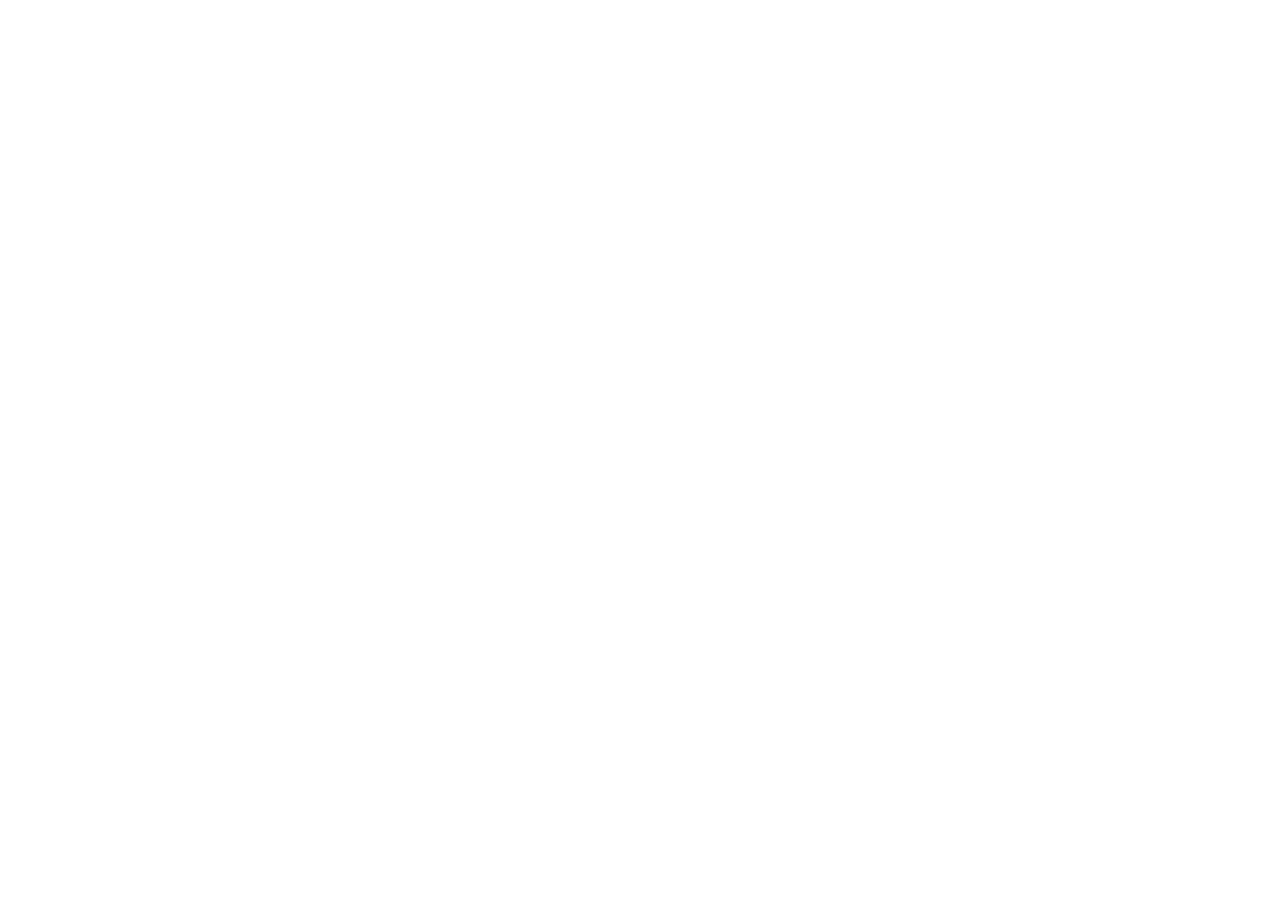
==== login.html @ 870a3454 "初始化了项目" ====
<html>
<head>
    <meta charset="UTF-8">
    <meta name="viewport"
          content="width=device-width, user-scalable=no, initial-scale=1.0, maximum-scale=1.0, minimum-scale=1.0">
    <meta http-equiv="X-UA-Compatible" content="ie=edge">
    <title>Document</title>
</head>
<body>

</body>
</html>
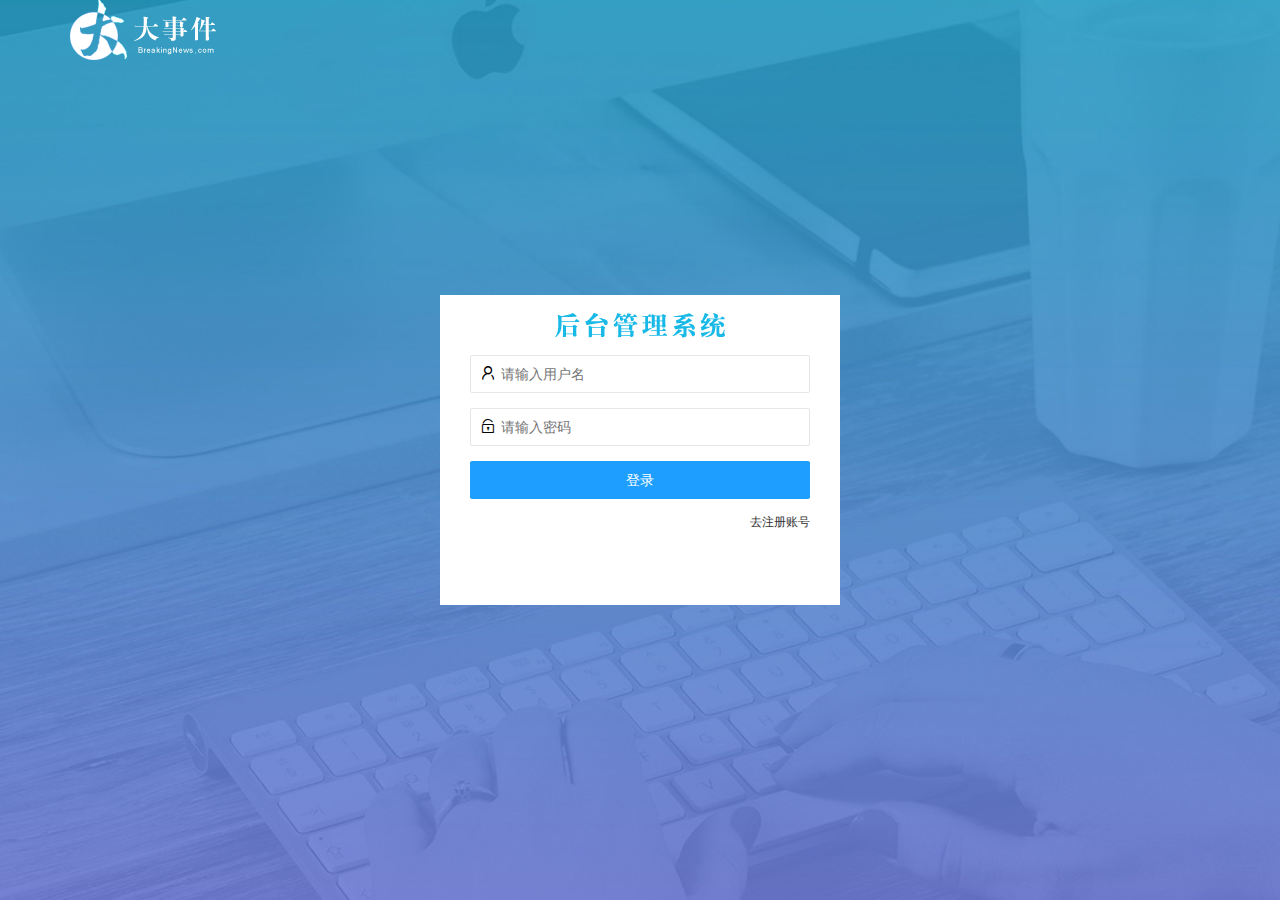
==== commit 3310ef98: "完成了登录和注册功能" ====
--- a/login.html
+++ b/login.html
@@ -4,9 +4,88 @@
     <meta name="viewport"
           content="width=device-width, user-scalable=no, initial-scale=1.0, maximum-scale=1.0, minimum-scale=1.0">
     <meta http-equiv="X-UA-Compatible" content="ie=edge">
-    <title>Document</title>
+    <title>大事件后台管理系统-登录/注册</title>
+<!--    导入LayUI的样式文件-->
+    <link rel="stylesheet" href="assets/lib/layui/css/layui.css">
+<!--        导入自己的样式文件-->
+    <link rel="stylesheet" href="assets/css/login.css">
 </head>
 <body>
 
+<!--头部的logo区域-->
+<div class="layui-main">
+    <img src="assets/images/logo.png" alt="">
+</div>
+<!--注册登录页面-->
+<div class="logoAddRegBox">
+    <div class="title-box"></div>
+<!--    登录-->
+    <div class="login-box">
+<!--        登录页面的表单-->
+        <form class="layui-form" action="" id="form-login">
+<!--            用户名-->
+            <div class="layui-form-item">
+                <i class="layui-icon layui-icon-username"></i>
+                <input type="text" name="username" required  lay-verify="required" placeholder="请输入用户名" autocomplete="off" class="layui-input">
+
+            </div>
+<!--            密码-->
+            <div class="layui-form-item">
+                <i class="layui-icon layui-icon-password"></i>
+                <input type="password" name="password" required  lay-verify="required|pwd" placeholder="请输入密码" autocomplete="off" class="layui-input">
+
+            </div>
+<!--            登录按钮-->
+            <div class="layui-form-item">
+<!--                注意:表单提交按钮和普通按钮的区别，就是 lay-submit属性-->
+                <button class="layui-btn layui-btn-fluid layui-btn-normal" lay-submit lay-filter="formDemo">登录</button>
+            </div>
+            <div class="layui-form-item links">
+                <a href="javascript:;" id="link_reg">去注册账号</a>
+            </div>
+        </form>
+    </div>
+    <!--    注册-->
+    <div class="reg-box">
+        <form class="layui-form" action="" id="form-reg">
+            <!--            用户名-->
+            <div class="layui-form-item">
+                <i class="layui-icon layui-icon-username"></i>
+                <input type="text" name="username" required  lay-verify="required" placeholder="请输入用户名" autocomplete="off" class="layui-input">
+
+            </div>
+            <!--            密码-->
+            <div class="layui-form-item">
+                <i class="layui-icon layui-icon-password"></i>
+                <input type="password" name="password" required  lay-verify="required|pwd" placeholder="请输入密码" autocomplete="off" class="layui-input">
+
+            </div>
+            <!--            确认密码-->
+            <div class="layui-form-item">
+                <i class="layui-icon layui-icon-password"></i>
+                <input type="password" name="repassword" required  lay-verify="required|pwd|repwd" placeholder="再次确认密码" autocomplete="off" class="layui-input">
+
+            </div>
+
+            <!--            注册按钮-->
+            <div class="layui-form-item">
+                <!--                注意:表单提交按钮和普通按钮的区别，就是 lay-submit属性-->
+                <button class="layui-btn layui-btn-fluid layui-btn-normal" lay-submit lay-filter="formDemo">注册</button>
+            </div>
+            <div class="layui-form-item links">
+                <a href="javascript:;" id="link_login">去登录</a>            </div>
+        </form>
+
+    </div>
+
+</div>
+<!--导入LayUI的js文件-->
+<script src="assets/lib/layui/layui.all.js"></script>
+<!--导入jQuery-->
+<script src="assets/lib/jquery.js"></script>
+<!--导入自己定义的统一拼接的根路径-->
+<script src="assets/js/baseAPI.js"></script>
+<!--导入自己的登录页面专有脚本-->
+<script src="assets/js/login.js"></script>
 </body>
 </html>--- a/assets/lib/layui/css/layui.css
+++ b/assets/lib/layui/css/layui.css
@@ -0,0 +1,2 @@
+/** layui-v2.5.5 MIT License By https://www.layui.com */
+ .layui-inline,img{display:inline-block;vertical-align:middle}h1,h2,h3,h4,h5,h6{font-weight:400}.layui-edge,.layui-header,.layui-inline,.layui-main{position:relative}.layui-body,.layui-edge,.layui-elip{overflow:hidden}.layui-btn,.layui-edge,.layui-inline,img{vertical-align:middle}.layui-btn,.layui-disabled,.layui-icon,.layui-unselect{-moz-user-select:none;-webkit-user-select:none;-ms-user-select:none}.layui-elip,.layui-form-checkbox span,.layui-form-pane .layui-form-label{text-overflow:ellipsis;white-space:nowrap}.layui-breadcrumb,.layui-tree-btnGroup{visibility:hidden}blockquote,body,button,dd,div,dl,dt,form,h1,h2,h3,h4,h5,h6,input,li,ol,p,pre,td,textarea,th,ul{margin:0;padding:0;-webkit-tap-highlight-color:rgba(0,0,0,0)}a:active,a:hover{outline:0}img{border:none}li{list-style:none}table{border-collapse:collapse;border-spacing:0}h4,h5,h6{font-size:100%}button,input,optgroup,option,select,textarea{font-family:inherit;font-size:inherit;font-style:inherit;font-weight:inherit;outline:0}pre{white-space:pre-wrap;white-space:-moz-pre-wrap;white-space:-pre-wrap;white-space:-o-pre-wrap;word-wrap:break-word}body{line-height:24px;font:14px Helvetica Neue,Helvetica,PingFang SC,Tahoma,Arial,sans-serif}hr{height:1px;margin:10px 0;border:0;clear:both}a{color:#333;text-decoration:none}a:hover{color:#777}a cite{font-style:normal;*cursor:pointer}.layui-border-box,.layui-border-box *{box-sizing:border-box}.layui-box,.layui-box *{box-sizing:content-box}.layui-clear{clear:both;*zoom:1}.layui-clear:after{content:'\20';clear:both;*zoom:1;display:block;height:0}.layui-inline{*display:inline;*zoom:1}.layui-edge{display:inline-block;width:0;height:0;border-width:6px;border-style:dashed;border-color:transparent}.layui-edge-top{top:-4px;border-bottom-color:#999;border-bottom-style:solid}.layui-edge-right{border-left-color:#999;border-left-style:solid}.layui-edge-bottom{top:2px;border-top-color:#999;border-top-style:solid}.layui-edge-left{border-right-color:#999;border-right-style:solid}.layui-disabled,.layui-disabled:hover{color:#d2d2d2!important;cursor:not-allowed!important}.layui-circle{border-radius:100%}.layui-show{display:block!important}.layui-hide{display:none!important}@font-face{font-family:layui-icon;src:url(../font/iconfont.eot?v=250);src:url(../font/iconfont.eot?v=250#iefix) format('embedded-opentype'),url(../font/iconfont.woff2?v=250) format('woff2'),url(../font/iconfont.woff?v=250) format('woff'),url(../font/iconfont.ttf?v=250) format('truetype'),url(../font/iconfont.svg?v=250#layui-icon) format('svg')}.layui-icon{font-family:layui-icon!important;font-size:16px;font-style:normal;-webkit-font-smoothing:antialiased;-moz-osx-font-smoothing:grayscale}.layui-icon-reply-fill:before{content:"\e611"}.layui-icon-set-fill:before{content:"\e614"}.layui-icon-menu-fill:before{content:"\e60f"}.layui-icon-search:before{content:"\e615"}.layui-icon-share:before{content:"\e641"}.layui-icon-set-sm:before{content:"\e620"}.layui-icon-engine:before{content:"\e628"}.layui-icon-close:before{content:"\1006"}.layui-icon-close-fill:before{content:"\1007"}.layui-icon-chart-screen:before{content:"\e629"}.layui-icon-star:before{content:"\e600"}.layui-icon-circle-dot:before{content:"\e617"}.layui-icon-chat:before{content:"\e606"}.layui-icon-release:before{content:"\e609"}.layui-icon-list:before{content:"\e60a"}.layui-icon-chart:before{content:"\e62c"}.layui-icon-ok-circle:before{content:"\1005"}.layui-icon-layim-theme:before{content:"\e61b"}.layui-icon-table:before{content:"\e62d"}.layui-icon-right:before{content:"\e602"}.layui-icon-left:before{content:"\e603"}.layui-icon-cart-simple:before{content:"\e698"}.layui-icon-face-cry:before{content:"\e69c"}.layui-icon-face-smile:before{content:"\e6af"}.layui-icon-survey:before{content:"\e6b2"}.layui-icon-tree:before{content:"\e62e"}.layui-icon-upload-circle:before{content:"\e62f"}.layui-icon-add-circle:before{content:"\e61f"}.layui-icon-download-circle:before{content:"\e601"}.layui-icon-templeate-1:before{content:"\e630"}.layui-icon-util:before{content:"\e631"}.layui-icon-face-surprised:before{content:"\e664"}.layui-icon-edit:before{content:"\e642"}.layui-icon-speaker:before{content:"\e645"}.layui-icon-down:before{content:"\e61a"}.layui-icon-file:before{content:"\e621"}.layui-icon-layouts:before{content:"\e632"}.layui-icon-rate-half:before{content:"\e6c9"}.layui-icon-add-circle-fine:before{content:"\e608"}.layui-icon-prev-circle:before{content:"\e633"}.layui-icon-read:before{content:"\e705"}.layui-icon-404:before{content:"\e61c"}.layui-icon-carousel:before{content:"\e634"}.layui-icon-help:before{content:"\e607"}.layui-icon-code-circle:before{content:"\e635"}.layui-icon-water:before{content:"\e636"}.layui-icon-username:before{content:"\e66f"}.layui-icon-find-fill:before{content:"\e670"}.layui-icon-about:before{content:"\e60b"}.layui-icon-location:before{content:"\e715"}.layui-icon-up:before{content:"\e619"}.layui-icon-pause:before{content:"\e651"}.layui-icon-date:before{content:"\e637"}.layui-icon-layim-uploadfile:before{content:"\e61d"}.layui-icon-delete:before{content:"\e640"}.layui-icon-play:before{content:"\e652"}.layui-icon-top:before{content:"\e604"}.layui-icon-friends:before{content:"\e612"}.layui-icon-refresh-3:before{content:"\e9aa"}.layui-icon-ok:before{content:"\e605"}.layui-icon-layer:before{content:"\e638"}.layui-icon-face-smile-fine:before{content:"\e60c"}.layui-icon-dollar:before{content:"\e659"}.layui-icon-group:before{content:"\e613"}.layui-icon-layim-download:before{content:"\e61e"}.layui-icon-picture-fine:before{content:"\e60d"}.layui-icon-link:before{content:"\e64c"}.layui-icon-diamond:before{content:"\e735"}.layui-icon-log:before{content:"\e60e"}.layui-icon-rate-solid:before{content:"\e67a"}.layui-icon-fonts-del:before{content:"\e64f"}.layui-icon-unlink:before{content:"\e64d"}.layui-icon-fonts-clear:before{content:"\e639"}.layui-icon-triangle-r:before{content:"\e623"}.layui-icon-circle:before{content:"\e63f"}.layui-icon-radio:before{content:"\e643"}.layui-icon-align-center:before{content:"\e647"}.layui-icon-align-right:before{content:"\e648"}.layui-icon-align-left:before{content:"\e649"}.layui-icon-loading-1:before{content:"\e63e"}.layui-icon-return:before{content:"\e65c"}.layui-icon-fonts-strong:before{content:"\e62b"}.layui-icon-upload:before{content:"\e67c"}.layui-icon-dialogue:before{content:"\e63a"}.layui-icon-video:before{content:"\e6ed"}.layui-icon-headset:before{content:"\e6fc"}.layui-icon-cellphone-fine:before{content:"\e63b"}.layui-icon-add-1:before{content:"\e654"}.layui-icon-face-smile-b:before{content:"\e650"}.layui-icon-fonts-html:before{content:"\e64b"}.layui-icon-form:before{content:"\e63c"}.layui-icon-cart:before{content:"\e657"}.layui-icon-camera-fill:before{content:"\e65d"}.layui-icon-tabs:before{content:"\e62a"}.layui-icon-fonts-code:before{content:"\e64e"}.layui-icon-fire:before{content:"\e756"}.layui-icon-set:before{content:"\e716"}.layui-icon-fonts-u:before{content:"\e646"}.layui-icon-triangle-d:before{content:"\e625"}.layui-icon-tips:before{content:"\e702"}.layui-icon-picture:before{content:"\e64a"}.layui-icon-more-vertical:before{content:"\e671"}.layui-icon-flag:before{content:"\e66c"}.layui-icon-loading:before{content:"\e63d"}.layui-icon-fonts-i:before{content:"\e644"}.layui-icon-refresh-1:before{content:"\e666"}.layui-icon-rmb:before{content:"\e65e"}.layui-icon-home:before{content:"\e68e"}.layui-icon-user:before{content:"\e770"}.layui-icon-notice:before{content:"\e667"}.layui-icon-login-weibo:before{content:"\e675"}.layui-icon-voice:before{content:"\e688"}.layui-icon-upload-drag:before{content:"\e681"}.layui-icon-login-qq:before{content:"\e676"}.layui-icon-snowflake:before{content:"\e6b1"}.layui-icon-file-b:before{content:"\e655"}.layui-icon-template:before{content:"\e663"}.layui-icon-auz:before{content:"\e672"}.layui-icon-console:before{content:"\e665"}.layui-icon-app:before{content:"\e653"}.layui-icon-prev:before{content:"\e65a"}.layui-icon-website:before{content:"\e7ae"}.layui-icon-next:before{content:"\e65b"}.layui-icon-component:before{content:"\e857"}.layui-icon-more:before{content:"\e65f"}.layui-icon-login-wechat:before{content:"\e677"}.layui-icon-shrink-right:before{content:"\e668"}.layui-icon-spread-left:before{content:"\e66b"}.layui-icon-camera:before{content:"\e660"}.layui-icon-note:before{content:"\e66e"}.layui-icon-refresh:before{content:"\e669"}.layui-icon-female:before{content:"\e661"}.layui-icon-male:before{content:"\e662"}.layui-icon-password:before{content:"\e673"}.layui-icon-senior:before{content:"\e674"}.layui-icon-theme:before{content:"\e66a"}.layui-icon-tread:before{content:"\e6c5"}.layui-icon-praise:before{content:"\e6c6"}.layui-icon-star-fill:before{content:"\e658"}.layui-icon-rate:before{content:"\e67b"}.layui-icon-template-1:before{content:"\e656"}.layui-icon-vercode:before{content:"\e679"}.layui-icon-cellphone:before{content:"\e678"}.layui-icon-screen-full:before{content:"\e622"}.layui-icon-screen-restore:before{content:"\e758"}.layui-icon-cols:before{content:"\e610"}.layui-icon-export:before{content:"\e67d"}.layui-icon-print:before{content:"\e66d"}.layui-icon-slider:before{content:"\e714"}.layui-icon-addition:before{content:"\e624"}.layui-icon-subtraction:before{content:"\e67e"}.layui-icon-service:before{content:"\e626"}.layui-icon-transfer:before{content:"\e691"}.layui-main{width:1140px;margin:0 auto}.layui-header{z-index:1000;height:60px}.layui-header a:hover{transition:all .5s;-webkit-transition:all .5s}.layui-side{position:fixed;left:0;top:0;bottom:0;z-index:999;width:200px;overflow-x:hidden}.layui-side-scroll{position:relative;width:220px;height:100%;overflow-x:hidden}.layui-body{position:absolute;left:200px;right:0;top:0;bottom:0;z-index:998;width:auto;overflow-y:auto;box-sizing:border-box}.layui-layout-body{overflow:hidden}.layui-layout-admin .layui-header{background-color:#23262E}.layui-layout-admin .layui-side{top:60px;width:200px;overflow-x:hidden}.layui-layout-admin .layui-body{position:fixed;top:60px;bottom:44px}.layui-layout-admin .layui-main{width:auto;margin:0 15px}.layui-layout-admin .layui-footer{position:fixed;left:200px;right:0;bottom:0;height:44px;line-height:44px;padding:0 15px;background-color:#eee}.layui-layout-admin .layui-logo{position:absolute;left:0;top:0;width:200px;height:100%;line-height:60px;text-align:center;color:#009688;font-size:16px}.layui-layout-admin .layui-header .layui-nav{background:0 0}.layui-layout-left{position:absolute!important;left:200px;top:0}.layui-layout-right{position:absolute!important;right:0;top:0}.layui-container{position:relative;margin:0 auto;padding:0 15px;box-sizing:border-box}.layui-fluid{position:relative;margin:0 auto;padding:0 15px}.layui-row:after,.layui-row:before{content:'';display:block;clear:both}.layui-col-lg1,.layui-col-lg10,.layui-col-lg11,.layui-col-lg12,.layui-col-lg2,.layui-col-lg3,.layui-col-lg4,.layui-col-lg5,.layui-col-lg6,.layui-col-lg7,.layui-col-lg8,.layui-col-lg9,.layui-col-md1,.layui-col-md10,.layui-col-md11,.layui-col-md12,.layui-col-md2,.layui-col-md3,.layui-col-md4,.layui-col-md5,.layui-col-md6,.layui-col-md7,.layui-col-md8,.layui-col-md9,.layui-col-sm1,.layui-col-sm10,.layui-col-sm11,.layui-col-sm12,.layui-col-sm2,.layui-col-sm3,.layui-col-sm4,.layui-col-sm5,.layui-col-sm6,.layui-col-sm7,.layui-col-sm8,.layui-col-sm9,.layui-col-xs1,.layui-col-xs10,.layui-col-xs11,.layui-col-xs12,.layui-col-xs2,.layui-col-xs3,.layui-col-xs4,.layui-col-xs5,.layui-col-xs6,.layui-col-xs7,.layui-col-xs8,.layui-col-xs9{position:relative;display:block;box-sizing:border-box}.layui-col-xs1,.layui-col-xs10,.layui-col-xs11,.layui-col-xs12,.layui-col-xs2,.layui-col-xs3,.layui-col-xs4,.layui-col-xs5,.layui-col-xs6,.layui-col-xs7,.layui-col-xs8,.layui-col-xs9{float:left}.layui-col-xs1{width:8.33333333%}.layui-col-xs2{width:16.66666667%}.layui-col-xs3{width:25%}.layui-col-xs4{width:33.33333333%}.layui-col-xs5{width:41.66666667%}.layui-col-xs6{width:50%}.layui-col-xs7{width:58.33333333%}.layui-col-xs8{width:66.66666667%}.layui-col-xs9{width:75%}.layui-col-xs10{width:83.33333333%}.layui-col-xs11{width:91.66666667%}.layui-col-xs12{width:100%}.layui-col-xs-offset1{margin-left:8.33333333%}.layui-col-xs-offset2{margin-left:16.66666667%}.layui-col-xs-offset3{margin-left:25%}.layui-col-xs-offset4{margin-left:33.33333333%}.layui-col-xs-offset5{margin-left:41.66666667%}.layui-col-xs-offset6{margin-left:50%}.layui-col-xs-offset7{margin-left:58.33333333%}.layui-col-xs-offset8{margin-left:66.66666667%}.layui-col-xs-offset9{margin-left:75%}.layui-col-xs-offset10{margin-left:83.33333333%}.layui-col-xs-offset11{margin-left:91.66666667%}.layui-col-xs-offset12{margin-left:100%}@media screen and (max-width:768px){.layui-hide-xs{display:none!important}.layui-show-xs-block{display:block!important}.layui-show-xs-inline{display:inline!important}.layui-show-xs-inline-block{display:inline-block!important}}@media screen and (min-width:768px){.layui-container{width:750px}.layui-hide-sm{display:none!important}.layui-show-sm-block{display:block!important}.layui-show-sm-inline{display:inline!important}.layui-show-sm-inline-block{display:inline-block!important}.layui-col-sm1,.layui-col-sm10,.layui-col-sm11,.layui-col-sm12,.layui-col-sm2,.layui-col-sm3,.layui-col-sm4,.layui-col-sm5,.layui-col-sm6,.layui-col-sm7,.layui-col-sm8,.layui-col-sm9{float:left}.layui-col-sm1{width:8.33333333%}.layui-col-sm2{width:16.66666667%}.layui-col-sm3{width:25%}.layui-col-sm4{width:33.33333333%}.layui-col-sm5{width:41.66666667%}.layui-col-sm6{width:50%}.layui-col-sm7{width:58.33333333%}.layui-col-sm8{width:66.66666667%}.layui-col-sm9{width:75%}.layui-col-sm10{width:83.33333333%}.layui-col-sm11{width:91.66666667%}.layui-col-sm12{width:100%}.layui-col-sm-offset1{margin-left:8.33333333%}.layui-col-sm-offset2{margin-left:16.66666667%}.layui-col-sm-offset3{margin-left:25%}.layui-col-sm-offset4{margin-left:33.33333333%}.layui-col-sm-offset5{margin-left:41.66666667%}.layui-col-sm-offset6{margin-left:50%}.layui-col-sm-offset7{margin-left:58.33333333%}.layui-col-sm-offset8{margin-left:66.66666667%}.layui-col-sm-offset9{margin-left:75%}.layui-col-sm-offset10{margin-left:83.33333333%}.layui-col-sm-offset11{margin-left:91.66666667%}.layui-col-sm-offset12{margin-left:100%}}@media screen and (min-width:992px){.layui-container{width:970px}.layui-hide-md{display:none!important}.layui-show-md-block{display:block!important}.layui-show-md-inline{display:inline!important}.layui-show-md-inline-block{display:inline-block!important}.layui-col-md1,.layui-col-md10,.layui-col-md11,.layui-col-md12,.layui-col-md2,.layui-col-md3,.layui-col-md4,.layui-col-md5,.layui-col-md6,.layui-col-md7,.layui-col-md8,.layui-col-md9{float:left}.layui-col-md1{width:8.33333333%}.layui-col-md2{width:16.66666667%}.layui-col-md3{width:25%}.layui-col-md4{width:33.33333333%}.layui-col-md5{width:41.66666667%}.layui-col-md6{width:50%}.layui-col-md7{width:58.33333333%}.layui-col-md8{width:66.66666667%}.layui-col-md9{width:75%}.layui-col-md10{width:83.33333333%}.layui-col-md11{width:91.66666667%}.layui-col-md12{width:100%}.layui-col-md-offset1{margin-left:8.33333333%}.layui-col-md-offset2{margin-left:16.66666667%}.layui-col-md-offset3{margin-left:25%}.layui-col-md-offset4{margin-left:33.33333333%}.layui-col-md-offset5{margin-left:41.66666667%}.layui-col-md-offset6{margin-left:50%}.layui-col-md-offset7{margin-left:58.33333333%}.layui-col-md-offset8{margin-left:66.66666667%}.layui-col-md-offset9{margin-left:75%}.layui-col-md-offset10{margin-left:83.33333333%}.layui-col-md-offset11{margin-left:91.66666667%}.layui-col-md-offset12{margin-left:100%}}@media screen and (min-width:1200px){.layui-container{width:1170px}.layui-hide-lg{display:none!important}.layui-show-lg-block{display:block!important}.layui-show-lg-inline{display:inline!important}.layui-show-lg-inline-block{display:inline-block!important}.layui-col-lg1,.layui-col-lg10,.layui-col-lg11,.layui-col-lg12,.layui-col-lg2,.layui-col-lg3,.layui-col-lg4,.layui-col-lg5,.layui-col-lg6,.layui-col-lg7,.layui-col-lg8,.layui-col-lg9{float:left}.layui-col-lg1{width:8.33333333%}.layui-col-lg2{width:16.66666667%}.layui-col-lg3{width:25%}.layui-col-lg4{width:33.33333333%}.layui-col-lg5{width:41.66666667%}.layui-col-lg6{width:50%}.layui-col-lg7{width:58.33333333%}.layui-col-lg8{width:66.66666667%}.layui-col-lg9{width:75%}.layui-col-lg10{width:83.33333333%}.layui-col-lg11{width:91.66666667%}.layui-col-lg12{width:100%}.layui-col-lg-offset1{margin-left:8.33333333%}.layui-col-lg-offset2{margin-left:16.66666667%}.layui-col-lg-offset3{margin-left:25%}.layui-col-lg-offset4{margin-left:33.33333333%}.layui-col-lg-offset5{margin-left:41.66666667%}.layui-col-lg-offset6{margin-left:50%}.layui-col-lg-offset7{margin-left:58.33333333%}.layui-col-lg-offset8{margin-left:66.66666667%}.layui-col-lg-offset9{margin-left:75%}.layui-col-lg-offset10{margin-left:83.33333333%}.layui-col-lg-offset11{margin-left:91.66666667%}.layui-col-lg-offset12{margin-left:100%}}.layui-col-space1{margin:-.5px}.layui-col-space1>*{padding:.5px}.layui-col-space3{margin:-1.5px}.layui-col-space3>*{padding:1.5px}.layui-col-space5{margin:-2.5px}.layui-col-space5>*{padding:2.5px}.layui-col-space8{margin:-3.5px}.layui-col-space8>*{padding:3.5px}.layui-col-space10{margin:-5px}.layui-col-space10>*{padding:5px}.layui-col-space12{margin:-6px}.layui-col-space12>*{padding:6px}.layui-col-space15{margin:-7.5px}.layui-col-space15>*{padding:7.5px}.layui-col-space18{margin:-9px}.layui-col-space18>*{padding:9px}.layui-col-space20{margin:-10px}.layui-col-space20>*{padding:10px}.layui-col-space22{margin:-11px}.layui-col-space22>*{padding:11px}.layui-col-space25{margin:-12.5px}.layui-col-space25>*{padding:12.5px}.layui-col-space30{margin:-15px}.layui-col-space30>*{padding:15px}.layui-btn,.layui-input,.layui-select,.layui-textarea,.layui-upload-button{outline:0;-webkit-appearance:none;transition:all .3s;-webkit-transition:all .3s;box-sizing:border-box}.layui-elem-quote{margin-bottom:10px;padding:15px;line-height:22px;border-left:5px solid #009688;border-radius:0 2px 2px 0;background-color:#f2f2f2}.layui-quote-nm{border-style:solid;border-width:1px 1px 1px 5px;background:0 0}.layui-elem-field{margin-bottom:10px;padding:0;border-width:1px;border-style:solid}.layui-elem-field legend{margin-left:20px;padding:0 10px;font-size:20px;font-weight:300}.layui-field-title{margin:10px 0 20px;border-width:1px 0 0}.layui-field-box{padding:10px 15px}.layui-field-title .layui-field-box{padding:10px 0}.layui-progress{position:relative;height:6px;border-radius:20px;background-color:#e2e2e2}.layui-progress-bar{position:absolute;left:0;top:0;width:0;max-width:100%;height:6px;border-radius:20px;text-align:right;background-color:#5FB878;transition:all .3s;-webkit-transition:all .3s}.layui-progress-big,.layui-progress-big .layui-progress-bar{height:18px;line-height:18px}.layui-progress-text{position:relative;top:-20px;line-height:18px;font-size:12px;color:#666}.layui-progress-big .layui-progress-text{position:static;padding:0 10px;color:#fff}.layui-collapse{border-width:1px;border-style:solid;border-radius:2px}.layui-colla-content,.layui-colla-item{border-top-width:1px;border-top-style:solid}.layui-colla-item:first-child{border-top:none}.layui-colla-title{position:relative;height:42px;line-height:42px;padding:0 15px 0 35px;color:#333;background-color:#f2f2f2;cursor:pointer;font-size:14px;overflow:hidden}.layui-colla-content{display:none;padding:10px 15px;line-height:22px;color:#666}.layui-colla-icon{position:absolute;left:15px;top:0;font-size:14px}.layui-card{margin-bottom:15px;border-radius:2px;background-color:#fff;box-shadow:0 1px 2px 0 rgba(0,0,0,.05)}.layui-card:last-child{margin-bottom:0}.layui-card-header{position:relative;height:42px;line-height:42px;padding:0 15px;border-bottom:1px solid #f6f6f6;color:#333;border-radius:2px 2px 0 0;font-size:14px}.layui-bg-black,.layui-bg-blue,.layui-bg-cyan,.layui-bg-green,.layui-bg-orange,.layui-bg-red{color:#fff!important}.layui-card-body{position:relative;padding:10px 15px;line-height:24px}.layui-card-body[pad15]{padding:15px}.layui-card-body[pad20]{padding:20px}.layui-card-body .layui-table{margin:5px 0}.layui-card .layui-tab{margin:0}.layui-panel-window{position:relative;padding:15px;border-radius:0;border-top:5px solid #E6E6E6;background-color:#fff}.layui-auxiliar-moving{position:fixed;left:0;right:0;top:0;bottom:0;width:100%;height:100%;background:0 0;z-index:9999999999}.layui-form-label,.layui-form-mid,.layui-form-select,.layui-input-block,.layui-input-inline,.layui-textarea{position:relative}.layui-bg-red{background-color:#FF5722!important}.layui-bg-orange{background-color:#FFB800!important}.layui-bg-green{background-color:#009688!important}.layui-bg-cyan{background-color:#2F4056!important}.layui-bg-blue{background-color:#1E9FFF!important}.layui-bg-black{background-color:#393D49!important}.layui-bg-gray{background-color:#eee!important;color:#666!important}.layui-badge-rim,.layui-colla-content,.layui-colla-item,.layui-collapse,.layui-elem-field,.layui-form-pane .layui-form-item[pane],.layui-form-pane .layui-form-label,.layui-input,.layui-layedit,.layui-layedit-tool,.layui-quote-nm,.layui-select,.layui-tab-bar,.layui-tab-card,.layui-tab-title,.layui-tab-title .layui-this:after,.layui-textarea{border-color:#e6e6e6}.layui-timeline-item:before,hr{background-color:#e6e6e6}.layui-text{line-height:22px;font-size:14px;color:#666}.layui-text h1,.layui-text h2,.layui-text h3{font-weight:500;color:#333}.layui-text h1{font-size:30px}.layui-text h2{font-size:24px}.layui-text h3{font-size:18px}.layui-text a:not(.layui-btn){color:#01AAED}.layui-text a:not(.layui-btn):hover{text-decoration:underline}.layui-text ul{padding:5px 0 5px 15px}.layui-text ul li{margin-top:5px;list-style-type:disc}.layui-text em,.layui-word-aux{color:#999!important;padding:0 5px!important}.layui-btn{display:inline-block;height:38px;line-height:38px;padding:0 18px;background-color:#009688;color:#fff;white-space:nowrap;text-align:center;font-size:14px;border:none;border-radius:2px;cursor:pointer}.layui-btn:hover{opacity:.8;filter:alpha(opacity=80);color:#fff}.layui-btn:active{opacity:1;filter:alpha(opacity=100)}.layui-btn+.layui-btn{margin-left:10px}.layui-btn-container{font-size:0}.layui-btn-container .layui-btn{margin-right:10px;margin-bottom:10px}.layui-btn-container .layui-btn+.layui-btn{margin-left:0}.layui-table .layui-btn-container .layui-btn{margin-bottom:9px}.layui-btn-radius{border-radius:100px}.layui-btn .layui-icon{margin-right:3px;font-size:18px;vertical-align:bottom;vertical-align:middle\9}.layui-btn-primary{border:1px solid #C9C9C9;background-color:#fff;color:#555}.layui-btn-primary:hover{border-color:#009688;color:#333}.layui-btn-normal{background-color:#1E9FFF}.layui-btn-warm{background-color:#FFB800}.layui-btn-danger{background-color:#FF5722}.layui-btn-checked{background-color:#5FB878}.layui-btn-disabled,.layui-btn-disabled:active,.layui-btn-disabled:hover{border:1px solid #e6e6e6;background-color:#FBFBFB;color:#C9C9C9;cursor:not-allowed;opacity:1}.layui-btn-lg{height:44px;line-height:44px;padding:0 25px;font-size:16px}.layui-btn-sm{height:30px;line-height:30px;padding:0 10px;font-size:12px}.layui-btn-sm i{font-size:16px!important}.layui-btn-xs{height:22px;line-height:22px;padding:0 5px;font-size:12px}.layui-btn-xs i{font-size:14px!important}.layui-btn-group{display:inline-block;vertical-align:middle;font-size:0}.layui-btn-group .layui-btn{margin-left:0!important;margin-right:0!important;border-left:1px solid rgba(255,255,255,.5);border-radius:0}.layui-btn-group .layui-btn-primary{border-left:none}.layui-btn-group .layui-btn-primary:hover{border-color:#C9C9C9;color:#009688}.layui-btn-group .layui-btn:first-child{border-left:none;border-radius:2px 0 0 2px}.layui-btn-group .layui-btn-primary:first-child{border-left:1px solid #c9c9c9}.layui-btn-group .layui-btn:last-child{border-radius:0 2px 2px 0}.layui-btn-group .layui-btn+.layui-btn{margin-left:0}.layui-btn-group+.layui-btn-group{margin-left:10px}.layui-btn-fluid{width:100%}.layui-input,.layui-select,.layui-textarea{height:38px;line-height:1.3;line-height:38px\9;border-width:1px;border-style:solid;background-color:#fff;border-radius:2px}.layui-input::-webkit-input-placeholder,.layui-select::-webkit-input-placeholder,.layui-textarea::-webkit-input-placeholder{line-height:1.3}.layui-input,.layui-textarea{display:block;width:100%;padding-left:10px}.layui-input:hover,.layui-textarea:hover{border-color:#D2D2D2!important}.layui-input:focus,.layui-textarea:focus{border-color:#C9C9C9!important}.layui-textarea{min-height:100px;height:auto;line-height:20px;padding:6px 10px;resize:vertical}.layui-select{padding:0 10px}.layui-form input[type=checkbox],.layui-form input[type=radio],.layui-form select{display:none}.layui-form [lay-ignore]{display:initial}.layui-form-item{margin-bottom:15px;clear:both;*zoom:1}.layui-form-item:after{content:'\20';clear:both;*zoom:1;display:block;height:0}.layui-form-label{float:left;display:block;padding:9px 15px;width:80px;font-weight:400;line-height:20px;text-align:right}.layui-form-label-col{display:block;float:none;padding:9px 0;line-height:20px;text-align:left}.layui-form-item .layui-inline{margin-bottom:5px;margin-right:10px}.layui-input-block{margin-left:110px;min-height:36px}.layui-input-inline{display:inline-block;vertical-align:middle}.layui-form-item .layui-input-inline{float:left;width:190px;margin-right:10px}.layui-form-text .layui-input-inline{width:auto}.layui-form-mid{float:left;display:block;padding:9px 0!important;line-height:20px;margin-right:10px}.layui-form-danger+.layui-form-select .layui-input,.layui-form-danger:focus{border-color:#FF5722!important}.layui-form-select .layui-input{padding-right:30px;cursor:pointer}.layui-form-select .layui-edge{position:absolute;right:10px;top:50%;margin-top:-3px;cursor:pointer;border-width:6px;border-top-color:#c2c2c2;border-top-style:solid;transition:all .3s;-webkit-transition:all .3s}.layui-form-select dl{display:none;position:absolute;left:0;top:42px;padding:5px 0;z-index:899;min-width:100%;border:1px solid #d2d2d2;max-height:300px;overflow-y:auto;background-color:#fff;border-radius:2px;box-shadow:0 2px 4px rgba(0,0,0,.12);box-sizing:border-box}.layui-form-select dl dd,.layui-form-select dl dt{padding:0 10px;line-height:36px;white-space:nowrap;overflow:hidden;text-overflow:ellipsis}.layui-form-select dl dt{font-size:12px;color:#999}.layui-form-select dl dd{cursor:pointer}.layui-form-select dl dd:hover{background-color:#f2f2f2;-webkit-transition:.5s all;transition:.5s all}.layui-form-select .layui-select-group dd{padding-left:20px}.layui-form-select dl dd.layui-select-tips{padding-left:10px!important;color:#999}.layui-form-select dl dd.layui-this{background-color:#5FB878;color:#fff}.layui-form-checkbox,.layui-form-select dl dd.layui-disabled{background-color:#fff}.layui-form-selected dl{display:block}.layui-form-checkbox,.layui-form-checkbox *,.layui-form-switch{display:inline-block;vertical-align:middle}.layui-form-selected .layui-edge{margin-top:-9px;-webkit-transform:rotate(180deg);transform:rotate(180deg);margin-top:-3px\9}:root .layui-form-selected .layui-edge{margin-top:-9px\0/IE9}.layui-form-selectup dl{top:auto;bottom:42px}.layui-select-none{margin:5px 0;text-align:center;color:#999}.layui-select-disabled .layui-disabled{border-color:#eee!important}.layui-select-disabled .layui-edge{border-top-color:#d2d2d2}.layui-form-checkbox{position:relative;height:30px;line-height:30px;margin-right:10px;padding-right:30px;cursor:pointer;font-size:0;-webkit-transition:.1s linear;transition:.1s linear;box-sizing:border-box}.layui-form-checkbox span{padding:0 10px;height:100%;font-size:14px;border-radius:2px 0 0 2px;background-color:#d2d2d2;color:#fff;overflow:hidden}.layui-form-checkbox:hover span{background-color:#c2c2c2}.layui-form-checkbox i{position:absolute;right:0;top:0;width:30px;height:28px;border:1px solid #d2d2d2;border-left:none;border-radius:0 2px 2px 0;color:#fff;font-size:20px;text-align:center}.layui-form-checkbox:hover i{border-color:#c2c2c2;color:#c2c2c2}.layui-form-checked,.layui-form-checked:hover{border-color:#5FB878}.layui-form-checked span,.layui-form-checked:hover span{background-color:#5FB878}.layui-form-checked i,.layui-form-checked:hover i{color:#5FB878}.layui-form-item .layui-form-checkbox{margin-top:4px}.layui-form-checkbox[lay-skin=primary]{height:auto!important;line-height:normal!important;min-width:18px;min-height:18px;border:none!important;margin-right:0;padding-left:28px;padding-right:0;background:0 0}.layui-form-checkbox[lay-skin=primary] span{padding-left:0;padding-right:15px;line-height:18px;background:0 0;color:#666}.layui-form-checkbox[lay-skin=primary] i{right:auto;left:0;width:16px;height:16px;line-height:16px;border:1px solid #d2d2d2;font-size:12px;border-radius:2px;background-color:#fff;-webkit-transition:.1s linear;transition:.1s linear}.layui-form-checkbox[lay-skin=primary]:hover i{border-color:#5FB878;color:#fff}.layui-form-checked[lay-skin=primary] i{border-color:#5FB878!important;background-color:#5FB878;color:#fff}.layui-checkbox-disbaled[lay-skin=primary] span{background:0 0!important;color:#c2c2c2}.layui-checkbox-disbaled[lay-skin=primary]:hover i{border-color:#d2d2d2}.layui-form-item .layui-form-checkbox[lay-skin=primary]{margin-top:10px}.layui-form-switch{position:relative;height:22px;line-height:22px;min-width:35px;padding:0 5px;margin-top:8px;border:1px solid #d2d2d2;border-radius:20px;cursor:pointer;background-color:#fff;-webkit-transition:.1s linear;transition:.1s linear}.layui-form-switch i{position:absolute;left:5px;top:3px;width:16px;height:16px;border-radius:20px;background-color:#d2d2d2;-webkit-transition:.1s linear;transition:.1s linear}.layui-form-switch em{position:relative;top:0;width:25px;margin-left:21px;padding:0!important;text-align:center!important;color:#999!important;font-style:normal!important;font-size:12px}.layui-form-onswitch{border-color:#5FB878;background-color:#5FB878}.layui-checkbox-disbaled,.layui-checkbox-disbaled i{border-color:#e2e2e2!important}.layui-form-onswitch i{left:100%;margin-left:-21px;background-color:#fff}.layui-form-onswitch em{margin-left:5px;margin-right:21px;color:#fff!important}.layui-checkbox-disbaled span{background-color:#e2e2e2!important}.layui-checkbox-disbaled:hover i{color:#fff!important}[lay-radio]{display:none}.layui-form-radio,.layui-form-radio *{display:inline-block;vertical-align:middle}.layui-form-radio{line-height:28px;margin:6px 10px 0 0;padding-right:10px;cursor:pointer;font-size:0}.layui-form-radio *{font-size:14px}.layui-form-radio>i{margin-right:8px;font-size:22px;color:#c2c2c2}.layui-form-radio>i:hover,.layui-form-radioed>i{color:#5FB878}.layui-radio-disbaled>i{color:#e2e2e2!important}.layui-form-pane .layui-form-label{width:110px;padding:8px 15px;height:38px;line-height:20px;border-width:1px;border-style:solid;border-radius:2px 0 0 2px;text-align:center;background-color:#FBFBFB;overflow:hidden;box-sizing:border-box}.layui-form-pane .layui-input-inline{margin-left:-1px}.layui-form-pane .layui-input-block{margin-left:110px;left:-1px}.layui-form-pane .layui-input{border-radius:0 2px 2px 0}.layui-form-pane .layui-form-text .layui-form-label{float:none;width:100%;border-radius:2px;box-sizing:border-box;text-align:left}.layui-form-pane .layui-form-text .layui-input-inline{display:block;margin:0;top:-1px;clear:both}.layui-form-pane .layui-form-text .layui-input-block{margin:0;left:0;top:-1px}.layui-form-pane .layui-form-text .layui-textarea{min-height:100px;border-radius:0 0 2px 2px}.layui-form-pane .layui-form-checkbox{margin:4px 0 4px 10px}.layui-form-pane .layui-form-radio,.layui-form-pane .layui-form-switch{margin-top:6px;margin-left:10px}.layui-form-pane .layui-form-item[pane]{position:relative;border-width:1px;border-style:solid}.layui-form-pane .layui-form-item[pane] .layui-form-label{position:absolute;left:0;top:0;height:100%;border-width:0 1px 0 0}.layui-form-pane .layui-form-item[pane] .layui-input-inline{margin-left:110px}@media screen and (max-width:450px){.layui-form-item .layui-form-label{text-overflow:ellipsis;overflow:hidden;white-space:nowrap}.layui-form-item .layui-inline{display:block;margin-right:0;margin-bottom:20px;clear:both}.layui-form-item .layui-inline:after{content:'\20';clear:both;display:block;height:0}.layui-form-item .layui-input-inline{display:block;float:none;left:-3px;width:auto;margin:0 0 10px 112px}.layui-form-item .layui-input-inline+.layui-form-mid{margin-left:110px;top:-5px;padding:0}.layui-form-item .layui-form-checkbox{margin-right:5px;margin-bottom:5px}}.layui-layedit{border-width:1px;border-style:solid;border-radius:2px}.layui-layedit-tool{padding:3px 5px;border-bottom-width:1px;border-bottom-style:solid;font-size:0}.layedit-tool-fixed{position:fixed;top:0;border-top:1px solid #e2e2e2}.layui-layedit-tool .layedit-tool-mid,.layui-layedit-tool .layui-icon{display:inline-block;vertical-align:middle;text-align:center;font-size:14px}.layui-layedit-tool .layui-icon{position:relative;width:32px;height:30px;line-height:30px;margin:3px 5px;color:#777;cursor:pointer;border-radius:2px}.layui-layedit-tool .layui-icon:hover{color:#393D49}.layui-layedit-tool .layui-icon:active{color:#000}.layui-layedit-tool .layedit-tool-active{background-color:#e2e2e2;color:#000}.layui-layedit-tool .layui-disabled,.layui-layedit-tool .layui-disabled:hover{color:#d2d2d2;cursor:not-allowed}.layui-layedit-tool .layedit-tool-mid{width:1px;height:18px;margin:0 10px;background-color:#d2d2d2}.layedit-tool-html{width:50px!important;font-size:30px!important}.layedit-tool-b,.layedit-tool-code,.layedit-tool-help{font-size:16px!important}.layedit-tool-d,.layedit-tool-face,.layedit-tool-image,.layedit-tool-unlink{font-size:18px!important}.layedit-tool-image input{position:absolute;font-size:0;left:0;top:0;width:100%;height:100%;opacity:.01;filter:Alpha(opacity=1);cursor:pointer}.layui-layedit-iframe iframe{display:block;width:100%}#LAY_layedit_code{overflow:hidden}.layui-laypage{display:inline-block;*display:inline;*zoom:1;vertical-align:middle;margin:10px 0;font-size:0}.layui-laypage>a:first-child,.layui-laypage>a:first-child em{border-radius:2px 0 0 2px}.layui-laypage>a:last-child,.layui-laypage>a:last-child em{border-radius:0 2px 2px 0}.layui-laypage>:first-child{margin-left:0!important}.layui-laypage>:last-child{margin-right:0!important}.layui-laypage a,.layui-laypage button,.layui-laypage input,.layui-laypage select,.layui-laypage span{border:1px solid #e2e2e2}.layui-laypage a,.layui-laypage span{display:inline-block;*display:inline;*zoom:1;vertical-align:middle;padding:0 15px;height:28px;line-height:28px;margin:0 -1px 5px 0;background-color:#fff;color:#333;font-size:12px}.layui-flow-more a *,.layui-laypage input,.layui-table-view select[lay-ignore]{display:inline-block}.layui-laypage a:hover{color:#009688}.layui-laypage em{font-style:normal}.layui-laypage .layui-laypage-spr{color:#999;font-weight:700}.layui-laypage a{text-decoration:none}.layui-laypage .layui-laypage-curr{position:relative}.layui-laypage .layui-laypage-curr em{position:relative;color:#fff}.layui-laypage .layui-laypage-curr .layui-laypage-em{position:absolute;left:-1px;top:-1px;padding:1px;width:100%;height:100%;background-color:#009688}.layui-laypage-em{border-radius:2px}.layui-laypage-next em,.layui-laypage-prev em{font-family:Sim sun;font-size:16px}.layui-laypage .layui-laypage-count,.layui-laypage .layui-laypage-limits,.layui-laypage .layui-laypage-refresh,.layui-laypage .layui-laypage-skip{margin-left:10px;margin-right:10px;padding:0;border:none}.layui-laypage .layui-laypage-limits,.layui-laypage .layui-laypage-refresh{vertical-align:top}.layui-laypage .layui-laypage-refresh i{font-size:18px;cursor:pointer}.layui-laypage select{height:22px;padding:3px;border-radius:2px;cursor:pointer}.layui-laypage .layui-laypage-skip{height:30px;line-height:30px;color:#999}.layui-laypage button,.layui-laypage input{height:30px;line-height:30px;border-radius:2px;vertical-align:top;background-color:#fff;box-sizing:border-box}.layui-laypage input{width:40px;margin:0 10px;padding:0 3px;text-align:center}.layui-laypage input:focus,.layui-laypage select:focus{border-color:#009688!important}.layui-laypage button{margin-left:10px;padding:0 10px;cursor:pointer}.layui-table,.layui-table-view{margin:10px 0}.layui-flow-more{margin:10px 0;text-align:center;color:#999;font-size:14px}.layui-flow-more a{height:32px;line-height:32px}.layui-flow-more a *{vertical-align:top}.layui-flow-more a cite{padding:0 20px;border-radius:3px;background-color:#eee;color:#333;font-style:normal}.layui-flow-more a cite:hover{opacity:.8}.layui-flow-more a i{font-size:30px;color:#737383}.layui-table{width:100%;background-color:#fff;color:#666}.layui-table tr{transition:all .3s;-webkit-transition:all .3s}.layui-table th{text-align:left;font-weight:400}.layui-table tbody tr:hover,.layui-table thead tr,.layui-table-click,.layui-table-header,.layui-table-hover,.layui-table-mend,.layui-table-patch,.layui-table-tool,.layui-table-total,.layui-table-total tr,.layui-table[lay-even] tr:nth-child(even){background-color:#f2f2f2}.layui-table td,.layui-table th,.layui-table-col-set,.layui-table-fixed-r,.layui-table-grid-down,.layui-table-header,.layui-table-page,.layui-table-tips-main,.layui-table-tool,.layui-table-total,.layui-table-view,.layui-table[lay-skin=line],.layui-table[lay-skin=row]{border-width:1px;border-style:solid;border-color:#e6e6e6}.layui-table td,.layui-table th{position:relative;padding:9px 15px;min-height:20px;line-height:20px;font-size:14px}.layui-table[lay-skin=line] td,.layui-table[lay-skin=line] th{border-width:0 0 1px}.layui-table[lay-skin=row] td,.layui-table[lay-skin=row] th{border-width:0 1px 0 0}.layui-table[lay-skin=nob] td,.layui-table[lay-skin=nob] th{border:none}.layui-table img{max-width:100px}.layui-table[lay-size=lg] td,.layui-table[lay-size=lg] th{padding:15px 30px}.layui-table-view .layui-table[lay-size=lg] .layui-table-cell{height:40px;line-height:40px}.layui-table[lay-size=sm] td,.layui-table[lay-size=sm] th{font-size:12px;padding:5px 10px}.layui-table-view .layui-table[lay-size=sm] .layui-table-cell{height:20px;line-height:20px}.layui-table[lay-data]{display:none}.layui-table-box{position:relative;overflow:hidden}.layui-table-view .layui-table{position:relative;width:auto;margin:0}.layui-table-view .layui-table[lay-skin=line]{border-width:0 1px 0 0}.layui-table-view .layui-table[lay-skin=row]{border-width:0 0 1px}.layui-table-view .layui-table td,.layui-table-view .layui-table th{padding:5px 0;border-top:none;border-left:none}.layui-table-view .layui-table th.layui-unselect .layui-table-cell span{cursor:pointer}.layui-table-view .layui-table td{cursor:default}.layui-table-view .layui-table td[data-edit=text]{cursor:text}.layui-table-view .layui-form-checkbox[lay-skin=primary] i{width:18px;height:18px}.layui-table-view .layui-form-radio{line-height:0;padding:0}.layui-table-view .layui-form-radio>i{margin:0;font-size:20px}.layui-table-init{position:absolute;left:0;top:0;width:100%;height:100%;text-align:center;z-index:110}.layui-table-init .layui-icon{position:absolute;left:50%;top:50%;margin:-15px 0 0 -15px;font-size:30px;color:#c2c2c2}.layui-table-header{border-width:0 0 1px;overflow:hidden}.layui-table-header .layui-table{margin-bottom:-1px}.layui-table-tool .layui-inline[lay-event]{position:relative;width:26px;height:26px;padding:5px;line-height:16px;margin-right:10px;text-align:center;color:#333;border:1px solid #ccc;cursor:pointer;-webkit-transition:.5s all;transition:.5s all}.layui-table-tool .layui-inline[lay-event]:hover{border:1px solid #999}.layui-table-tool-temp{padding-right:120px}.layui-table-tool-self{position:absolute;right:17px;top:10px}.layui-table-tool .layui-table-tool-self .layui-inline[lay-event]{margin:0 0 0 10px}.layui-table-tool-panel{position:absolute;top:29px;left:-1px;padding:5px 0;min-width:150px;min-height:40px;border:1px solid #d2d2d2;text-align:left;overflow-y:auto;background-color:#fff;box-shadow:0 2px 4px rgba(0,0,0,.12)}.layui-table-cell,.layui-table-tool-panel li{overflow:hidden;text-overflow:ellipsis;white-space:nowrap}.layui-table-tool-panel li{padding:0 10px;line-height:30px;-webkit-transition:.5s all;transition:.5s all}.layui-table-tool-panel li .layui-form-checkbox[lay-skin=primary]{width:100%;padding-left:28px}.layui-table-tool-panel li:hover{background-color:#f2f2f2}.layui-table-tool-panel li .layui-form-checkbox[lay-skin=primary] i{position:absolute;left:0;top:0}.layui-table-tool-panel li .layui-form-checkbox[lay-skin=primary] span{padding:0}.layui-table-tool .layui-table-tool-self .layui-table-tool-panel{left:auto;right:-1px}.layui-table-col-set{position:absolute;right:0;top:0;width:20px;height:100%;border-width:0 0 0 1px;background-color:#fff}.layui-table-sort{width:10px;height:20px;margin-left:5px;cursor:pointer!important}.layui-table-sort .layui-edge{position:absolute;left:5px;border-width:5px}.layui-table-sort .layui-table-sort-asc{top:3px;border-top:none;border-bottom-style:solid;border-bottom-color:#b2b2b2}.layui-table-sort .layui-table-sort-asc:hover{border-bottom-color:#666}.layui-table-sort .layui-table-sort-desc{bottom:5px;border-bottom:none;border-top-style:solid;border-top-color:#b2b2b2}.layui-table-sort .layui-table-sort-desc:hover{border-top-color:#666}.layui-table-sort[lay-sort=asc] .layui-table-sort-asc{border-bottom-color:#000}.layui-table-sort[lay-sort=desc] .layui-table-sort-desc{border-top-color:#000}.layui-table-cell{height:28px;line-height:28px;padding:0 15px;position:relative;box-sizing:border-box}.layui-table-cell .layui-form-checkbox[lay-skin=primary]{top:-1px;padding:0}.layui-table-cell .layui-table-link{color:#01AAED}.laytable-cell-checkbox,.laytable-cell-numbers,.laytable-cell-radio,.laytable-cell-space{padding:0;text-align:center}.layui-table-body{position:relative;overflow:auto;margin-right:-1px;margin-bottom:-1px}.layui-table-body .layui-none{line-height:26px;padding:15px;text-align:center;color:#999}.layui-table-fixed{position:absolute;left:0;top:0;z-index:101}.layui-table-fixed .layui-table-body{overflow:hidden}.layui-table-fixed-l{box-shadow:0 -1px 8px rgba(0,0,0,.08)}.layui-table-fixed-r{left:auto;right:-1px;border-width:0 0 0 1px;box-shadow:-1px 0 8px rgba(0,0,0,.08)}.layui-table-fixed-r .layui-table-header{position:relative;overflow:visible}.layui-table-mend{position:absolute;right:-49px;top:0;height:100%;width:50px}.layui-table-tool{position:relative;z-index:890;width:100%;min-height:50px;line-height:30px;padding:10px 15px;border-width:0 0 1px}.layui-table-tool .layui-btn-container{margin-bottom:-10px}.layui-table-page,.layui-table-total{border-width:1px 0 0;margin-bottom:-1px;overflow:hidden}.layui-table-page{position:relative;width:100%;padding:7px 7px 0;height:41px;font-size:12px;white-space:nowrap}.layui-table-page>div{height:26px}.layui-table-page .layui-laypage{margin:0}.layui-table-page .layui-laypage a,.layui-table-page .layui-laypage span{height:26px;line-height:26px;margin-bottom:10px;border:none;background:0 0}.layui-table-page .layui-laypage a,.layui-table-page .layui-laypage span.layui-laypage-curr{padding:0 12px}.layui-table-page .layui-laypage span{margin-left:0;padding:0}.layui-table-page .layui-laypage .layui-laypage-prev{margin-left:-7px!important}.layui-table-page .layui-laypage .layui-laypage-curr .layui-laypage-em{left:0;top:0;padding:0}.layui-table-page .layui-laypage button,.layui-table-page .layui-laypage input{height:26px;line-height:26px}.layui-table-page .layui-laypage input{width:40px}.layui-table-page .layui-laypage button{padding:0 10px}.layui-table-page select{height:18px}.layui-table-patch .layui-table-cell{padding:0;width:30px}.layui-table-edit{position:absolute;left:0;top:0;width:100%;height:100%;padding:0 14px 1px;border-radius:0;box-shadow:1px 1px 20px rgba(0,0,0,.15)}.layui-table-edit:focus{border-color:#5FB878!important}select.layui-table-edit{padding:0 0 0 10px;border-color:#C9C9C9}.layui-table-view .layui-form-checkbox,.layui-table-view .layui-form-radio,.layui-table-view .layui-form-switch{top:0;margin:0;box-sizing:content-box}.layui-table-view .layui-form-checkbox{top:-1px;height:26px;line-height:26px}.layui-table-view .layui-form-checkbox i{height:26px}.layui-table-grid .layui-table-cell{overflow:visible}.layui-table-grid-down{position:absolute;top:0;right:0;width:26px;height:100%;padding:5px 0;border-width:0 0 0 1px;text-align:center;background-color:#fff;color:#999;cursor:pointer}.layui-table-grid-down .layui-icon{position:absolute;top:50%;left:50%;margin:-8px 0 0 -8px}.layui-table-grid-down:hover{background-color:#fbfbfb}body .layui-table-tips .layui-layer-content{background:0 0;padding:0;box-shadow:0 1px 6px rgba(0,0,0,.12)}.layui-table-tips-main{margin:-44px 0 0 -1px;max-height:150px;padding:8px 15px;font-size:14px;overflow-y:scroll;background-color:#fff;color:#666}.layui-table-tips-c{position:absolute;right:-3px;top:-13px;width:20px;height:20px;padding:3px;cursor:pointer;background-color:#666;border-radius:50%;color:#fff}.layui-table-tips-c:hover{background-color:#777}.layui-table-tips-c:before{position:relative;right:-2px}.layui-upload-file{display:none!important;opacity:.01;filter:Alpha(opacity=1)}.layui-upload-drag,.layui-upload-form,.layui-upload-wrap{display:inline-block}.layui-upload-list{margin:10px 0}.layui-upload-choose{padding:0 10px;color:#999}.layui-upload-drag{position:relative;padding:30px;border:1px dashed #e2e2e2;background-color:#fff;text-align:center;cursor:pointer;color:#999}.layui-upload-drag .layui-icon{font-size:50px;color:#009688}.layui-upload-drag[lay-over]{border-color:#009688}.layui-upload-iframe{position:absolute;width:0;height:0;border:0;visibility:hidden}.layui-upload-wrap{position:relative;vertical-align:middle}.layui-upload-wrap .layui-upload-file{display:block!important;position:absolute;left:0;top:0;z-index:10;font-size:100px;width:100%;height:100%;opacity:.01;filter:Alpha(opacity=1);cursor:pointer}.layui-transfer-active,.layui-transfer-box{display:inline-block;vertical-align:middle}.layui-transfer-box,.layui-transfer-header,.layui-transfer-search{border-width:0;border-style:solid;border-color:#e6e6e6}.layui-transfer-box{position:relative;border-width:1px;width:200px;height:360px;border-radius:2px;background-color:#fff}.layui-transfer-box .layui-form-checkbox{width:100%;margin:0!important}.layui-transfer-header{height:38px;line-height:38px;padding:0 10px;border-bottom-width:1px}.layui-transfer-search{position:relative;padding:10px;border-bottom-width:1px}.layui-transfer-search .layui-input{height:32px;padding-left:30px;font-size:12px}.layui-transfer-search .layui-icon-search{position:absolute;left:20px;top:50%;margin-top:-8px;color:#666}.layui-transfer-active{margin:0 15px}.layui-transfer-active .layui-btn{display:block;margin:0;padding:0 15px;background-color:#5FB878;border-color:#5FB878;color:#fff}.layui-transfer-active .layui-btn-disabled{background-color:#FBFBFB;border-color:#e6e6e6;color:#C9C9C9}.layui-transfer-active .layui-btn:first-child{margin-bottom:15px}.layui-transfer-active .layui-btn .layui-icon{margin:0;font-size:14px!important}.layui-transfer-data{padding:5px 0;overflow:auto}.layui-transfer-data li{height:32px;line-height:32px;padding:0 10px}.layui-transfer-data li:hover{background-color:#f2f2f2;transition:.5s all}.layui-transfer-data .layui-none{padding:15px 10px;text-align:center;color:#999}.layui-nav{position:relative;padding:0 20px;background-color:#393D49;color:#fff;border-radius:2px;font-size:0;box-sizing:border-box}.layui-nav *{font-size:14px}.layui-nav .layui-nav-item{position:relative;display:inline-block;*display:inline;*zoom:1;vertical-align:middle;line-height:60px}.layui-nav .layui-nav-item a{display:block;padding:0 20px;color:#fff;color:rgba(255,255,255,.7);transition:all .3s;-webkit-transition:all .3s}.layui-nav .layui-this:after,.layui-nav-bar,.layui-nav-tree .layui-nav-itemed:after{position:absolute;left:0;top:0;width:0;height:5px;background-color:#5FB878;transition:all .2s;-webkit-transition:all .2s}.layui-nav-bar{z-index:1000}.layui-nav .layui-nav-item a:hover,.layui-nav .layui-this a{color:#fff}.layui-nav .layui-this:after{content:'';top:auto;bottom:0;width:100%}.layui-nav-img{width:30px;height:30px;margin-right:10px;border-radius:50%}.layui-nav .layui-nav-more{content:'';width:0;height:0;border-style:solid dashed dashed;border-color:#fff transparent transparent;overflow:hidden;cursor:pointer;transition:all .2s;-webkit-transition:all .2s;position:absolute;top:50%;right:3px;margin-top:-3px;border-width:6px;border-top-color:rgba(255,255,255,.7)}.layui-nav .layui-nav-mored,.layui-nav-itemed>a .layui-nav-more{margin-top:-9px;border-style:dashed dashed solid;border-color:transparent transparent #fff}.layui-nav-child{display:none;position:absolute;left:0;top:65px;min-width:100%;line-height:36px;padding:5px 0;box-shadow:0 2px 4px rgba(0,0,0,.12);border:1px solid #d2d2d2;background-color:#fff;z-index:100;border-radius:2px;white-space:nowrap}.layui-nav .layui-nav-child a{color:#333}.layui-nav .layui-nav-child a:hover{background-color:#f2f2f2;color:#000}.layui-nav-child dd{position:relative}.layui-nav .layui-nav-child dd.layui-this a,.layui-nav-child dd.layui-this{background-color:#5FB878;color:#fff}.layui-nav-child dd.layui-this:after{display:none}.layui-nav-tree{width:200px;padding:0}.layui-nav-tree .layui-nav-item{display:block;width:100%;line-height:45px}.layui-nav-tree .layui-nav-item a{position:relative;height:45px;line-height:45px;text-overflow:ellipsis;overflow:hidden;white-space:nowrap}.layui-nav-tree .layui-nav-item a:hover{background-color:#4E5465}.layui-nav-tree .layui-nav-bar{width:5px;height:0;background-color:#009688}.layui-nav-tree .layui-nav-child dd.layui-this,.layui-nav-tree .layui-nav-child dd.layui-this a,.layui-nav-tree .layui-this,.layui-nav-tree .layui-this>a,.layui-nav-tree .layui-this>a:hover{background-color:#009688;color:#fff}.layui-nav-tree .layui-this:after{display:none}.layui-nav-itemed>a,.layui-nav-tree .layui-nav-title a,.layui-nav-tree .layui-nav-title a:hover{color:#fff!important}.layui-nav-tree .layui-nav-child{position:relative;z-index:0;top:0;border:none;box-shadow:none}.layui-nav-tree .layui-nav-child a{height:40px;line-height:40px;color:#fff;color:rgba(255,255,255,.7)}.layui-nav-tree .layui-nav-child,.layui-nav-tree .layui-nav-child a:hover{background:0 0;color:#fff}.layui-nav-tree .layui-nav-more{right:10px}.layui-nav-itemed>.layui-nav-child{display:block;padding:0;background-color:rgba(0,0,0,.3)!important}.layui-nav-itemed>.layui-nav-child>.layui-this>.layui-nav-child{display:block}.layui-nav-side{position:fixed;top:0;bottom:0;left:0;overflow-x:hidden;z-index:999}.layui-bg-blue .layui-nav-bar,.layui-bg-blue .layui-nav-itemed:after,.layui-bg-blue .layui-this:after{background-color:#93D1FF}.layui-bg-blue .layui-nav-child dd.layui-this{background-color:#1E9FFF}.layui-bg-blue .layui-nav-itemed>a,.layui-nav-tree.layui-bg-blue .layui-nav-title a,.layui-nav-tree.layui-bg-blue .layui-nav-title a:hover{background-color:#007DDB!important}.layui-breadcrumb{font-size:0}.layui-breadcrumb>*{font-size:14px}.layui-breadcrumb a{color:#999!important}.layui-breadcrumb a:hover{color:#5FB878!important}.layui-breadcrumb a cite{color:#666;font-style:normal}.layui-breadcrumb span[lay-separator]{margin:0 10px;color:#999}.layui-tab{margin:10px 0;text-align:left!important}.layui-tab[overflow]>.layui-tab-title{overflow:hidden}.layui-tab-title{position:relative;left:0;height:40px;white-space:nowrap;font-size:0;border-bottom-width:1px;border-bottom-style:solid;transition:all .2s;-webkit-transition:all .2s}.layui-tab-title li{display:inline-block;*display:inline;*zoom:1;vertical-align:middle;font-size:14px;transition:all .2s;-webkit-transition:all .2s;position:relative;line-height:40px;min-width:65px;padding:0 15px;text-align:center;cursor:pointer}.layui-tab-title li a{display:block}.layui-tab-title .layui-this{color:#000}.layui-tab-title .layui-this:after{position:absolute;left:0;top:0;content:'';width:100%;height:41px;border-width:1px;border-style:solid;border-bottom-color:#fff;border-radius:2px 2px 0 0;box-sizing:border-box;pointer-events:none}.layui-tab-bar{position:absolute;right:0;top:0;z-index:10;width:30px;height:39px;line-height:39px;border-width:1px;border-style:solid;border-radius:2px;text-align:center;background-color:#fff;cursor:pointer}.layui-tab-bar .layui-icon{position:relative;display:inline-block;top:3px;transition:all .3s;-webkit-transition:all .3s}.layui-tab-item{display:none}.layui-tab-more{padding-right:30px;height:auto!important;white-space:normal!important}.layui-tab-more li.layui-this:after{border-bottom-color:#e2e2e2;border-radius:2px}.layui-tab-more .layui-tab-bar .layui-icon{top:-2px;top:3px\9;-webkit-transform:rotate(180deg);transform:rotate(180deg)}:root .layui-tab-more .layui-tab-bar .layui-icon{top:-2px\0/IE9}.layui-tab-content{padding:10px}.layui-tab-title li .layui-tab-close{position:relative;display:inline-block;width:18px;height:18px;line-height:20px;margin-left:8px;top:1px;text-align:center;font-size:14px;color:#c2c2c2;transition:all .2s;-webkit-transition:all .2s}.layui-tab-title li .layui-tab-close:hover{border-radius:2px;background-color:#FF5722;color:#fff}.layui-tab-brief>.layui-tab-title .layui-this{color:#009688}.layui-tab-brief>.layui-tab-more li.layui-this:after,.layui-tab-brief>.layui-tab-title .layui-this:after{border:none;border-radius:0;border-bottom:2px solid #5FB878}.layui-tab-brief[overflow]>.layui-tab-title .layui-this:after{top:-1px}.layui-tab-card{border-width:1px;border-style:solid;border-radius:2px;box-shadow:0 2px 5px 0 rgba(0,0,0,.1)}.layui-tab-card>.layui-tab-title{background-color:#f2f2f2}.layui-tab-card>.layui-tab-title li{margin-right:-1px;margin-left:-1px}.layui-tab-card>.layui-tab-title .layui-this{background-color:#fff}.layui-tab-card>.layui-tab-title .layui-this:after{border-top:none;border-width:1px;border-bottom-color:#fff}.layui-tab-card>.layui-tab-title .layui-tab-bar{height:40px;line-height:40px;border-radius:0;border-top:none;border-right:none}.layui-tab-card>.layui-tab-more .layui-this{background:0 0;color:#5FB878}.layui-tab-card>.layui-tab-more .layui-this:after{border:none}.layui-timeline{padding-left:5px}.layui-timeline-item{position:relative;padding-bottom:20px}.layui-timeline-axis{position:absolute;left:-5px;top:0;z-index:10;width:20px;height:20px;line-height:20px;background-color:#fff;color:#5FB878;border-radius:50%;text-align:center;cursor:pointer}.layui-timeline-axis:hover{color:#FF5722}.layui-timeline-item:before{content:'';position:absolute;left:5px;top:0;z-index:0;width:1px;height:100%}.layui-timeline-item:last-child:before{display:none}.layui-timeline-item:first-child:before{display:block}.layui-timeline-content{padding-left:25px}.layui-timeline-title{position:relative;margin-bottom:10px}.layui-badge,.layui-badge-dot,.layui-badge-rim{position:relative;display:inline-block;padding:0 6px;font-size:12px;text-align:center;background-color:#FF5722;color:#fff;border-radius:2px}.layui-badge{height:18px;line-height:18px}.layui-badge-dot{width:8px;height:8px;padding:0;border-radius:50%}.layui-badge-rim{height:18px;line-height:18px;border-width:1px;border-style:solid;background-color:#fff;color:#666}.layui-btn .layui-badge,.layui-btn .layui-badge-dot{margin-left:5px}.layui-nav .layui-badge,.layui-nav .layui-badge-dot{position:absolute;top:50%;margin:-8px 6px 0}.layui-tab-title .layui-badge,.layui-tab-title .layui-badge-dot{left:5px;top:-2px}.layui-carousel{position:relative;left:0;top:0;background-color:#f8f8f8}.layui-carousel>[carousel-item]{position:relative;width:100%;height:100%;overflow:hidden}.layui-carousel>[carousel-item]:before{position:absolute;content:'\e63d';left:50%;top:50%;width:100px;line-height:20px;margin:-10px 0 0 -50px;text-align:center;color:#c2c2c2;font-family:layui-icon!important;font-size:30px;font-style:normal;-webkit-font-smoothing:antialiased;-moz-osx-font-smoothing:grayscale}.layui-carousel>[carousel-item]>*{display:none;position:absolute;left:0;top:0;width:100%;height:100%;background-color:#f8f8f8;transition-duration:.3s;-webkit-transition-duration:.3s}.layui-carousel-updown>*{-webkit-transition:.3s ease-in-out up;transition:.3s ease-in-out up}.layui-carousel-arrow{display:none\9;opacity:0;position:absolute;left:10px;top:50%;margin-top:-18px;width:36px;height:36px;line-height:36px;text-align:center;font-size:20px;border:0;border-radius:50%;background-color:rgba(0,0,0,.2);color:#fff;-webkit-transition-duration:.3s;transition-duration:.3s;cursor:pointer}.layui-carousel-arrow[lay-type=add]{left:auto!important;right:10px}.layui-carousel:hover .layui-carousel-arrow[lay-type=add],.layui-carousel[lay-arrow=always] .layui-carousel-arrow[lay-type=add]{right:20px}.layui-carousel[lay-arrow=always] .layui-carousel-arrow{opacity:1;left:20px}.layui-carousel[lay-arrow=none] .layui-carousel-arrow{display:none}.layui-carousel-arrow:hover,.layui-carousel-ind ul:hover{background-color:rgba(0,0,0,.35)}.layui-carousel:hover .layui-carousel-arrow{display:block\9;opacity:1;left:20px}.layui-carousel-ind{position:relative;top:-35px;width:100%;line-height:0!important;text-align:center;font-size:0}.layui-carousel[lay-indicator=outside]{margin-bottom:30px}.layui-carousel[lay-indicator=outside] .layui-carousel-ind{top:10px}.layui-carousel[lay-indicator=outside] .layui-carousel-ind ul{background-color:rgba(0,0,0,.5)}.layui-carousel[lay-indicator=none] .layui-carousel-ind{display:none}.layui-carousel-ind ul{display:inline-block;padding:5px;background-color:rgba(0,0,0,.2);border-radius:10px;-webkit-transition-duration:.3s;transition-duration:.3s}.layui-carousel-ind li{display:inline-block;width:10px;height:10px;margin:0 3px;font-size:14px;background-color:#e2e2e2;background-color:rgba(255,255,255,.5);border-radius:50%;cursor:pointer;-webkit-transition-duration:.3s;transition-duration:.3s}.layui-carousel-ind li:hover{background-color:rgba(255,255,255,.7)}.layui-carousel-ind li.layui-this{background-color:#fff}.layui-carousel>[carousel-item]>.layui-carousel-next,.layui-carousel>[carousel-item]>.layui-carousel-prev,.layui-carousel>[carousel-item]>.layui-this{display:block}.layui-carousel>[carousel-item]>.layui-this{left:0}.layui-carousel>[carousel-item]>.layui-carousel-prev{left:-100%}.layui-carousel>[carousel-item]>.layui-carousel-next{left:100%}.layui-carousel>[carousel-item]>.layui-carousel-next.layui-carousel-left,.layui-carousel>[carousel-item]>.layui-carousel-prev.layui-carousel-right{left:0}.layui-carousel>[carousel-item]>.layui-this.layui-carousel-left{left:-100%}.layui-carousel>[carousel-item]>.layui-this.layui-carousel-right{left:100%}.layui-carousel[lay-anim=updown] .layui-carousel-arrow{left:50%!important;top:20px;margin:0 0 0 -18px}.layui-carousel[lay-anim=updown]>[carousel-item]>*,.layui-carousel[lay-anim=fade]>[carousel-item]>*{left:0!important}.layui-carousel[lay-anim=updown] .layui-carousel-arrow[lay-type=add]{top:auto!important;bottom:20px}.layui-carousel[lay-anim=updown] .layui-carousel-ind{position:absolute;top:50%;right:20px;width:auto;height:auto}.layui-carousel[lay-anim=updown] .layui-carousel-ind ul{padding:3px 5px}.layui-carousel[lay-anim=updown] .layui-carousel-ind li{display:block;margin:6px 0}.layui-carousel[lay-anim=updown]>[carousel-item]>.layui-this{top:0}.layui-carousel[lay-anim=updown]>[carousel-item]>.layui-carousel-prev{top:-100%}.layui-carousel[lay-anim=updown]>[carousel-item]>.layui-carousel-next{top:100%}.layui-carousel[lay-anim=updown]>[carousel-item]>.layui-carousel-next.layui-carousel-left,.layui-carousel[lay-anim=updown]>[carousel-item]>.layui-carousel-prev.layui-carousel-right{top:0}.layui-carousel[lay-anim=updown]>[carousel-item]>.layui-this.layui-carousel-left{top:-100%}.layui-carousel[lay-anim=updown]>[carousel-item]>.layui-this.layui-carousel-right{top:100%}.layui-carousel[lay-anim=fade]>[carousel-item]>.layui-carousel-next,.layui-carousel[lay-anim=fade]>[carousel-item]>.layui-carousel-prev{opacity:0}.layui-carousel[lay-anim=fade]>[carousel-item]>.layui-carousel-next.layui-carousel-left,.layui-carousel[lay-anim=fade]>[carousel-item]>.layui-carousel-prev.layui-carousel-right{opacity:1}.layui-carousel[lay-anim=fade]>[carousel-item]>.layui-this.layui-carousel-left,.layui-carousel[lay-anim=fade]>[carousel-item]>.layui-this.layui-carousel-right{opacity:0}.layui-fixbar{position:fixed;right:15px;bottom:15px;z-index:999999}.layui-fixbar li{width:50px;height:50px;line-height:50px;margin-bottom:1px;text-align:center;cursor:pointer;font-size:30px;background-color:#9F9F9F;color:#fff;border-radius:2px;opacity:.95}.layui-fixbar li:hover{opacity:.85}.layui-fixbar li:active{opacity:1}.layui-fixbar .layui-fixbar-top{display:none;font-size:40px}body .layui-util-face{border:none;background:0 0}body .layui-util-face .layui-layer-content{padding:0;background-color:#fff;color:#666;box-shadow:none}.layui-util-face .layui-layer-TipsG{display:none}.layui-util-face ul{position:relative;width:372px;padding:10px;border:1px solid #D9D9D9;background-color:#fff;box-shadow:0 0 20px rgba(0,0,0,.2)}.layui-util-face ul li{cursor:pointer;float:left;border:1px solid #e8e8e8;height:22px;width:26px;overflow:hidden;margin:-1px 0 0 -1px;padding:4px 2px;text-align:center}.layui-util-face ul li:hover{position:relative;z-index:2;border:1px solid #eb7350;background:#fff9ec}.layui-code{position:relative;margin:10px 0;padding:15px;line-height:20px;border:1px solid #ddd;border-left-width:6px;background-color:#F2F2F2;color:#333;font-family:Courier New;font-size:12px}.layui-rate,.layui-rate *{display:inline-block;vertical-align:middle}.layui-rate{padding:10px 5px 10px 0;font-size:0}.layui-rate li i.layui-icon{font-size:20px;color:#FFB800;margin-right:5px;transition:all .3s;-webkit-transition:all .3s}.layui-rate li i:hover{cursor:pointer;transform:scale(1.12);-webkit-transform:scale(1.12)}.layui-rate[readonly] li i:hover{cursor:default;transform:scale(1)}.layui-colorpicker{width:26px;height:26px;border:1px solid #e6e6e6;padding:5px;border-radius:2px;line-height:24px;display:inline-block;cursor:pointer;transition:all .3s;-webkit-transition:all .3s}.layui-colorpicker:hover{border-color:#d2d2d2}.layui-colorpicker.layui-colorpicker-lg{width:34px;height:34px;line-height:32px}.layui-colorpicker.layui-colorpicker-sm{width:24px;height:24px;line-height:22px}.layui-colorpicker.layui-colorpicker-xs{width:22px;height:22px;line-height:20px}.layui-colorpicker-trigger-bgcolor{display:block;background:url([data-uri]);border-radius:2px}.layui-colorpicker-trigger-span{display:block;height:100%;box-sizing:border-box;border:1px solid rgba(0,0,0,.15);border-radius:2px;text-align:center}.layui-colorpicker-trigger-i{display:inline-block;color:#FFF;font-size:12px}.layui-colorpicker-trigger-i.layui-icon-close{color:#999}.layui-colorpicker-main{position:absolute;z-index:66666666;width:280px;padding:7px;background:#FFF;border:1px solid #d2d2d2;border-radius:2px;box-shadow:0 2px 4px rgba(0,0,0,.12)}.layui-colorpicker-main-wrapper{height:180px;position:relative}.layui-colorpicker-basis{width:260px;height:100%;position:relative}.layui-colorpicker-basis-white{width:100%;height:100%;position:absolute;top:0;left:0;background:linear-gradient(90deg,#FFF,hsla(0,0%,100%,0))}.layui-colorpicker-basis-black{width:100%;height:100%;position:absolute;top:0;left:0;background:linear-gradient(0deg,#000,transparent)}.layui-colorpicker-basis-cursor{width:10px;height:10px;border:1px solid #FFF;border-radius:50%;position:absolute;top:-3px;right:-3px;cursor:pointer}.layui-colorpicker-side{position:absolute;top:0;right:0;width:12px;height:100%;background:linear-gradient(red,#FF0,#0F0,#0FF,#00F,#F0F,red)}.layui-colorpicker-side-slider{width:100%;height:5px;box-shadow:0 0 1px #888;box-sizing:border-box;background:#FFF;border-radius:1px;border:1px solid #f0f0f0;cursor:pointer;position:absolute;left:0}.layui-colorpicker-main-alpha{display:none;height:12px;margin-top:7px;background:url([data-uri])}.layui-colorpicker-alpha-bgcolor{height:100%;position:relative}.layui-colorpicker-alpha-slider{width:5px;height:100%;box-shadow:0 0 1px #888;box-sizing:border-box;background:#FFF;border-radius:1px;border:1px solid #f0f0f0;cursor:pointer;position:absolute;top:0}.layui-colorpicker-main-pre{padding-top:7px;font-size:0}.layui-colorpicker-pre{width:20px;height:20px;border-radius:2px;display:inline-block;margin-left:6px;margin-bottom:7px;cursor:pointer}.layui-colorpicker-pre:nth-child(11n+1){margin-left:0}.layui-colorpicker-pre-isalpha{background:url([data-uri])}.layui-colorpicker-pre.layui-this{box-shadow:0 0 3px 2px rgba(0,0,0,.15)}.layui-colorpicker-pre>div{height:100%;border-radius:2px}.layui-colorpicker-main-input{text-align:right;padding-top:7px}.layui-colorpicker-main-input .layui-btn-container .layui-btn{margin:0 0 0 10px}.layui-colorpicker-main-input div.layui-inline{float:left;margin-right:10px;font-size:14px}.layui-colorpicker-main-input input.layui-input{width:150px;height:30px;color:#666}.layui-slider{height:4px;background:#e2e2e2;border-radius:3px;position:relative;cursor:pointer}.layui-slider-bar{border-radius:3px;position:absolute;height:100%}.layui-slider-step{position:absolute;top:0;width:4px;height:4px;border-radius:50%;background:#FFF;-webkit-transform:translateX(-50%);transform:translateX(-50%)}.layui-slider-wrap{width:36px;height:36px;position:absolute;top:-16px;-webkit-transform:translateX(-50%);transform:translateX(-50%);z-index:10;text-align:center}.layui-slider-wrap-btn{width:12px;height:12px;border-radius:50%;background:#FFF;display:inline-block;vertical-align:middle;cursor:pointer;transition:.3s}.layui-slider-wrap:after{content:"";height:100%;display:inline-block;vertical-align:middle}.layui-slider-wrap-btn.layui-slider-hover,.layui-slider-wrap-btn:hover{transform:scale(1.2)}.layui-slider-wrap-btn.layui-disabled:hover{transform:scale(1)!important}.layui-slider-tips{position:absolute;top:-42px;z-index:66666666;white-space:nowrap;display:none;-webkit-transform:translateX(-50%);transform:translateX(-50%);color:#FFF;background:#000;border-radius:3px;height:25px;line-height:25px;padding:0 10px}.layui-slider-tips:after{content:'';position:absolute;bottom:-12px;left:50%;margin-left:-6px;width:0;height:0;border-width:6px;border-style:solid;border-color:#000 transparent transparent}.layui-slider-input{width:70px;height:32px;border:1px solid #e6e6e6;border-radius:3px;font-size:16px;line-height:32px;position:absolute;right:0;top:-15px}.layui-slider-input-btn{display:none;position:absolute;top:0;right:0;width:20px;height:100%;border-left:1px solid #d2d2d2}.layui-slider-input-btn i{cursor:pointer;position:absolute;right:0;bottom:0;width:20px;height:50%;font-size:12px;line-height:16px;text-align:center;color:#999}.layui-slider-input-btn i:first-child{top:0;border-bottom:1px solid #d2d2d2}.layui-slider-input-txt{height:100%;font-size:14px}.layui-slider-input-txt input{height:100%;border:none}.layui-slider-input-btn i:hover{color:#009688}.layui-slider-vertical{width:4px;margin-left:34px}.layui-slider-vertical .layui-slider-bar{width:4px}.layui-slider-vertical .layui-slider-step{top:auto;left:0;-webkit-transform:translateY(50%);transform:translateY(50%)}.layui-slider-vertical .layui-slider-wrap{top:auto;left:-16px;-webkit-transform:translateY(50%);transform:translateY(50%)}.layui-slider-vertical .layui-slider-tips{top:auto;left:2px}@media \0screen{.layui-slider-wrap-btn{margin-left:-20px}.layui-slider-vertical .layui-slider-wrap-btn{margin-left:0;margin-bottom:-20px}.layui-slider-vertical .layui-slider-tips{margin-left:-8px}.layui-slider>span{margin-left:8px}}.layui-tree{line-height:22px}.layui-tree .layui-form-checkbox{margin:0!important}.layui-tree-set{width:100%;position:relative}.layui-tree-pack{display:none;padding-left:20px;position:relative}.layui-tree-iconClick,.layui-tree-main{display:inline-block;vertical-align:middle}.layui-tree-line .layui-tree-pack{padding-left:27px}.layui-tree-line .layui-tree-set .layui-tree-set:after{content:'';position:absolute;top:14px;left:-9px;width:17px;height:0;border-top:1px dotted #c0c4cc}.layui-tree-entry{position:relative;padding:3px 0;height:20px;white-space:nowrap}.layui-tree-entry:hover{background-color:#eee}.layui-tree-line .layui-tree-entry:hover{background-color:rgba(0,0,0,0)}.layui-tree-line .layui-tree-entry:hover .layui-tree-txt{color:#999;text-decoration:underline;transition:.3s}.layui-tree-main{cursor:pointer;padding-right:10px}.layui-tree-line .layui-tree-set:before{content:'';position:absolute;top:0;left:-9px;width:0;height:100%;border-left:1px dotted #c0c4cc}.layui-tree-line .layui-tree-set.layui-tree-setLineShort:before{height:13px}.layui-tree-line .layui-tree-set.layui-tree-setHide:before{height:0}.layui-tree-iconClick{position:relative;height:20px;line-height:20px;margin:0 10px;color:#c0c4cc}.layui-tree-icon{height:12px;line-height:12px;width:12px;text-align:center;border:1px solid #c0c4cc}.layui-tree-iconClick .layui-icon{font-size:18px}.layui-tree-icon .layui-icon{font-size:12px;color:#666}.layui-tree-iconArrow{padding:0 5px}.layui-tree-iconArrow:after{content:'';position:absolute;left:4px;top:3px;z-index:100;width:0;height:0;border-width:5px;border-style:solid;border-color:transparent transparent transparent #c0c4cc;transition:.5s}.layui-tree-btnGroup,.layui-tree-editInput{position:relative;vertical-align:middle;display:inline-block}.layui-tree-spread>.layui-tree-entry>.layui-tree-iconClick>.layui-tree-iconArrow:after{transform:rotate(90deg) translate(3px,4px)}.layui-tree-txt{display:inline-block;vertical-align:middle;color:#555}.layui-tree-search{margin-bottom:15px;color:#666}.layui-tree-btnGroup .layui-icon{display:inline-block;vertical-align:middle;padding:0 2px;cursor:pointer}.layui-tree-btnGroup .layui-icon:hover{color:#999;transition:.3s}.layui-tree-entry:hover .layui-tree-btnGroup{visibility:visible}.layui-tree-editInput{height:20px;line-height:20px;padding:0 3px;border:none;background-color:rgba(0,0,0,.05)}.layui-tree-emptyText{text-align:center;color:#999}.layui-anim{-webkit-animation-duration:.3s;animation-duration:.3s;-webkit-animation-fill-mode:both;animation-fill-mode:both}.layui-anim.layui-icon{display:inline-block}.layui-anim-loop{-webkit-animation-iteration-count:infinite;animation-iteration-count:infinite}.layui-trans,.layui-trans a{transition:all .3s;-webkit-transition:all .3s}@-webkit-keyframes layui-rotate{from{-webkit-transform:rotate(0)}to{-webkit-transform:rotate(360deg)}}@keyframes layui-rotate{from{transform:rotate(0)}to{transform:rotate(360deg)}}.layui-anim-rotate{-webkit-animation-name:layui-rotate;animation-name:layui-rotate;-webkit-animation-duration:1s;animation-duration:1s;-webkit-animation-timing-function:linear;animation-timing-function:linear}@-webkit-keyframes layui-up{from{-webkit-transform:translate3d(0,100%,0);opacity:.3}to{-webkit-transform:translate3d(0,0,0);opacity:1}}@keyframes layui-up{from{transform:translate3d(0,100%,0);opacity:.3}to{transform:translate3d(0,0,0);opacity:1}}.layui-anim-up{-webkit-animation-name:layui-up;animation-name:layui-up}@-webkit-keyframes layui-upbit{from{-webkit-transform:translate3d(0,30px,0);opacity:.3}to{-webkit-transform:translate3d(0,0,0);opacity:1}}@keyframes layui-upbit{from{transform:translate3d(0,30px,0);opacity:.3}to{transform:translate3d(0,0,0);opacity:1}}.layui-anim-upbit{-webkit-animation-name:layui-upbit;animation-name:layui-upbit}@-webkit-keyframes layui-scale{0%{opacity:.3;-webkit-transform:scale(.5)}100%{opacity:1;-webkit-transform:scale(1)}}@keyframes layui-scale{0%{opacity:.3;-ms-transform:scale(.5);transform:scale(.5)}100%{opacity:1;-ms-transform:scale(1);transform:scale(1)}}.layui-anim-scale{-webkit-animation-name:layui-scale;animation-name:layui-scale}@-webkit-keyframes layui-scale-spring{0%{opacity:.5;-webkit-transform:scale(.5)}80%{opacity:.8;-webkit-transform:scale(1.1)}100%{opacity:1;-webkit-transform:scale(1)}}@keyframes layui-scale-spring{0%{opacity:.5;transform:scale(.5)}80%{opacity:.8;transform:scale(1.1)}100%{opacity:1;transform:scale(1)}}.layui-anim-scaleSpring{-webkit-animation-name:layui-scale-spring;animation-name:layui-scale-spring}@-webkit-keyframes layui-fadein{0%{opacity:0}100%{opacity:1}}@keyframes layui-fadein{0%{opacity:0}100%{opacity:1}}.layui-anim-fadein{-webkit-animation-name:layui-fadein;animation-name:layui-fadein}@-webkit-keyframes layui-fadeout{0%{opacity:1}100%{opacity:0}}@keyframes layui-fadeout{0%{opacity:1}100%{opacity:0}}.layui-anim-fadeout{-webkit-animation-name:layui-fadeout;animation-name:layui-fadeout}--- a/assets/css/login.css
+++ b/assets/css/login.css
@@ -0,0 +1,55 @@
+html,
+body{
+    margin: 0;
+    padding: 0;
+    height: 100%;
+    width: 100%;
+    background: url("../images/login_bg.jpg") no-repeat center;
+    background-size: cover;
+}
+
+.logoAddRegBox{
+    width: 400px;
+    height: 310px;
+    background-color: #fff;
+    position: absolute;
+    left: 50%;
+    top: 50%;
+    transform: translate(-50%,-50%);
+}
+
+.title-box{
+    height: 60px;
+    background: url("../images/login_title.png") no-repeat center;
+}
+
+.reg-box{
+    display: none;
+}
+
+.layui-form{
+    padding: 0 30px;
+}
+
+.links{
+    display: flex;
+    justify-content: flex-end;
+}
+
+.links a{
+    font-size: 12px;
+}
+
+.layui-form-item{
+    position: relative;
+}
+
+.layui-icon{
+    position: absolute;
+    left: 10px;
+    top: 10px;
+}
+
+.layui-input{
+    padding-left: 30px;
+}